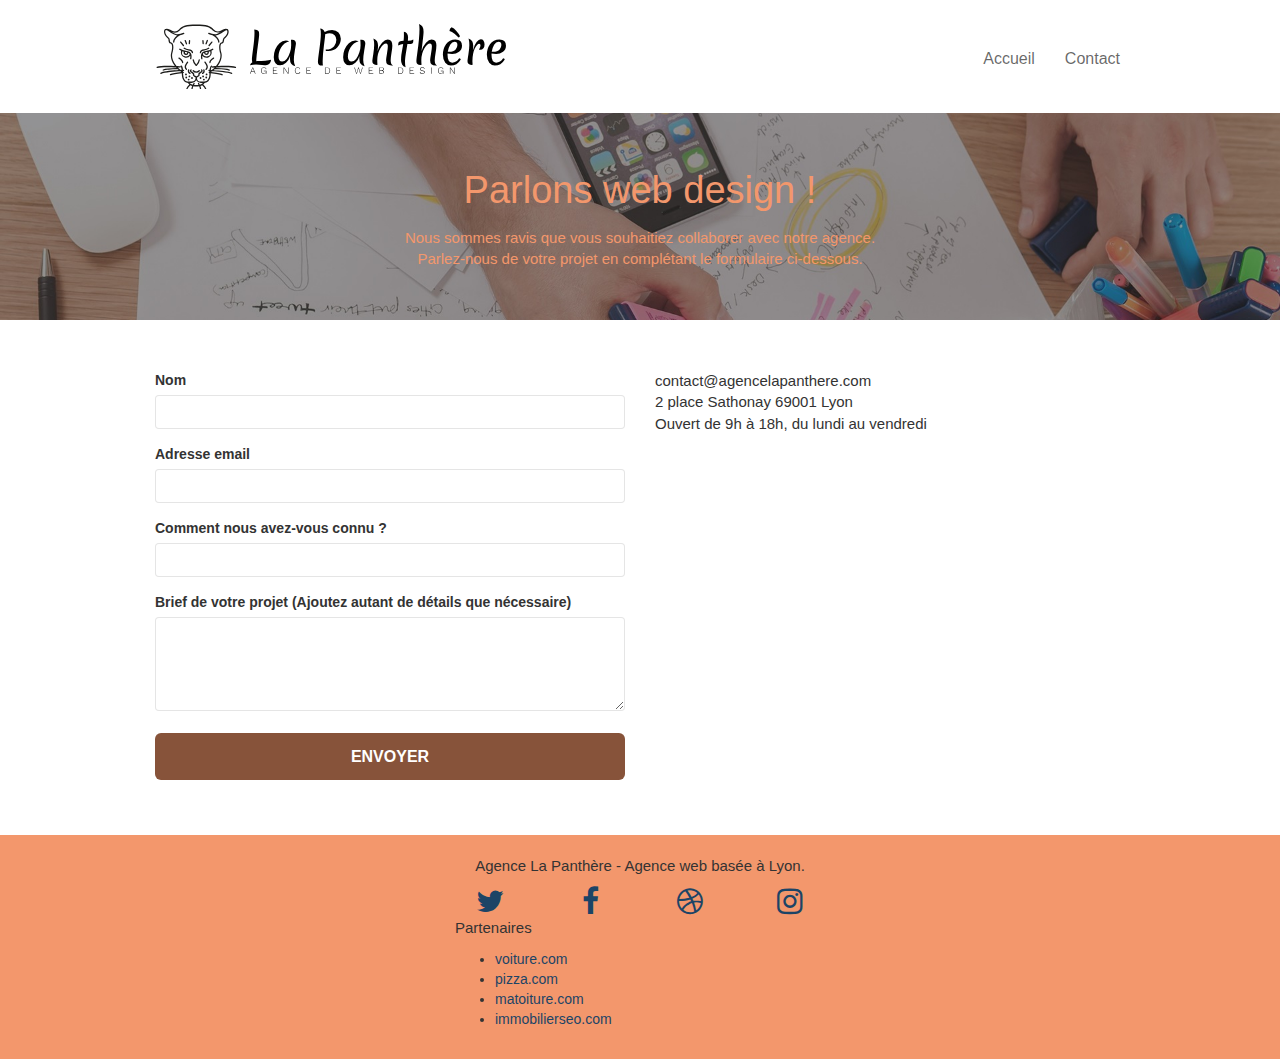
==== page2.html @ f49cc419 "suppression des liens inutiles footer pour tromper seo + gestion contraste" ====
<!doctype html>
<html lang="fr">

<head>
	<meta charset="utf-8">
	<meta name="keywords" content="agence design paris, agence La Panthère">
	<meta name="description"
		content="L'agence La Panthère est une agence de Web Design qui aide les entreprises à devenir attractives et visibles sur Internet">
	<meta name="viewport" content="width=device-width, initial-scale=1.0, viewport-fit=cover">
	<link rel="shortcut icon" type="image/png" href="img/favicon.jpg">

	<link rel="stylesheet" type="text/css" href="./css/bootstrap.css">
	<link rel="stylesheet" type="text/css" href="./css/style.css">
	<link rel="stylesheet" type="text/css" href="./css/font-awesome.css">
	<link rel="stylesheet" type="text/css" href="./css/et-line.css">


	<script src="./js/jquery-2.1.0.js"></script>
	<script src="./js/bootstrap.js"></script>
	<script src="./js/blocs.js"></script>
	<script src="./js/jquery.touchSwipe.js" defer></script>
	<script src="./js/gmaps.js"></script>

	<title>Agence La Panthère</title>


	<!-- Analytics -->

	<!-- Analytics END -->

</head>

<body class="page-container">

	<!-- (((( Header )))) -->

	<!-- bloc-0 -->

	<header class="bloc bgc-white l-bloc " id="bloc-0">

		<div class="container bloc-sm">

			<nav class="navbar row">

				<div class="navbar-header">

					<a class="navbar-brand" href="index.html"><img src="img/agence-la-panthere-monochrome.svg"
							alt="Logo de l'agence La Panthère" />
						</a>

					<button id="nav-toggler" type="button" class="ui-navbar-toggle navbar-toggle" data-toggle="collapse"
						data-target=".navbar-1">
						<span class="sr-only">Toggle navigation</span><span class="icon-bar"></span><span
							class="icon-bar"></span><span class="icon-bar"></span>
					</button>

				</div>

				<div class="collapse navbar-collapse navbar-1 special-dropdown-nav">

					<ul class="site-navigation nav navbar-nav">

						<li>
							<a href="index.html">Accueil</a>
						</li>
					
						<li>
							<a href="page2.html">Contact</a>
						</li>

					</ul>

				</div>

			</nav>

		</div>

	</header>

	<!-- bloc-0 END -->

	<!-- (((( Header END )))) -->

	<!-- (((( Main )))) -->

	<!-- bloc-6 -->

	<section class="bloc bg-dots-bg bg-repeat bgc-atomic-tangerine d-bloc1 bloc-bg-texture texture-paper" id="bloc-6">

		<img class="image-bannière1" src="./img/agence-la-panthere.jpg" alt="image de présentation de l'agence La Panthère qui développe un projet">
		<div class="container bloc-lg">

			<div class="row">

				<div class="col-sm-12">

					<p class="text-center hero-bloc-text tc-white">
						Parlons web design !
					</p>

					<p class="text-center mg-lg tc-white tight-width-whitespace">
						Nous sommes ravis que vous souhaitiez collaborer avec notre agence.<br>
						Parlez-nous de votre projet en complétant le formulaire ci-dessous.
					</p>

				</div>

			</div>

		</div>

	</section>

	<!-- bloc-6 END -->

	<!-- bloc-7 -->

	<section class="bloc bgc-white l-bloc" id="bloc-7">

		<div class="container bloc-lg">

			<div class="row">

				<div class="col-sm-6">

					<form id="form_1" novalidate success-msg="Your message has been sent."
						fail-msg="Sorry it seems that our mail server is not responding, Sorry for the inconvenience!">

						<div class="form-group">

							<label>
								Nom
							</label>

							<input id="name" class="form-control" required />

						</div>

						<div class="form-group">

							<label>
								Adresse email
							</label>

							<input id="email" class="form-control" type="email" required />

						</div>

						<div class="form-group">

							<label>
								Comment nous avez-vous connu ?
							</label>

							<input class="form-control" type="email" required id="input_504" />

						</div>

						<div class="form-group">
							
							<label>
								Brief de votre projet (Ajoutez autant de détails que nécessaire)<br>
							</label>

							<textarea id="message" class="form-control" rows="4" cols="50" required></textarea>

						</div>

						<button class="bloc-button btn btn-lg btn-block cta-hero btn-atomic-tangerine" type="submit">
							Envoyer
						</button>

					</form>

				</div>

				<div class="col-sm-6">

					<p>
						contact@agencelapanthere.com<br>2 place Sathonay 69001 Lyon<br>Ouvert de 9h à 18h, du lundi
						au vendredi<br>
					</p>

				</div>

			</div>

		</div>

	</section>

	<!-- bloc-7 END -->

	<!-- ScrollToTop Button -->

	<a class="bloc-button btn btn-d scrollToTop" onclick="scrollToTarget('1')"><span
			class="fa fa-chevron-up"></span></a>

	<!-- ScrollToTop Button END-->

	<!-- (((( Main END )))) -->

	<!-- (((( Footer )))) -->

	<!-- bloc-8 -->

	<footer class="bloc bgc-atomic-tangerine" id="bloc-8">

		<div class="container bloc-sm">

			<div class="row">

				<div class="col-sm-12">

					<p class="text-center white">
						Agence La Panthère - Agence web basée à Lyon.<br>
					</p>

					<div class="row row-no-gutters social">

						<div class="col-sm-3">

							<div class="text-center">
								<a class="social" href="index.html"><span class="fa fa-twitter icon-md"></span></a>
							</div>

						</div>

						<div class="col-sm-3">

							<div class="text-center">
								<a class="social" href="index.html"><span class="fa fa-facebook icon-md"></span></a>
							</div>

						</div>

						<div class="col-sm-3">

							<div class="text-center">
								<a class="social" href="index.html"><span class="fa fa-dribbble icon-md"></span></a>
							</div>

						</div>

						<div class="col-sm-3">

							<div class="text-center">
								<a class="social" href="index.html"><span class="fa fa-instagram icon-md"></span></a>
							</div>

						</div>

						<div class="row">

							<div class="col-sm-4">

								<p>Partenaires</p>

								<ul>
									<li><a href="voiture.com">voiture.com</a></li>
									<li><a href="pizza.com">pizza.com</a></li>
									<li><a href="matoiture.com">matoiture.com</a></li>
									<li><a href="immobilierseo.com">immobilierseo.com</a></li>
								</ul>

							</div>

						</div>

					</div>

				</div>

			</div>

	</footer>

	<!-- bloc-8 END -->

	<!-- (((( Footer END )))) -->

</body>

</html>
---- css/style.css ----
body {
    margin: 0;
    padding: 0;
    background: #FFF;
    overflow-x: hidden;
    -webkit-font-smoothing: antialiased;
    -moz-osx-font-smoothing: grayscale;
}

a,
button {
    transition: all .3s ease-in-out;
    outline: none !important;
}

a:hover {
    text-decoration: none;
    cursor: pointer;
}

.bloc {

    width: 100%;
    clear: both;
    background: 50% 50% no-repeat;
    -webkit-background-size: cover;
    -moz-background-size: cover;
    -o-background-size: cover;
    background-size: cover;
    position: relative;

}

.bloc .container {
    padding-left: 0;
    padding-right: 0;
}

.bloc-lg {
    padding: 50px 50px;
}

.bloc-lg1 {

    margin-bottom: 50px;
}

.bloc-md {
    padding: 50px;
}

.bloc-sm {
    padding: 20px 50px;
}

.bg-center,
.bg-l-edge,
.bg-r-edge,
.bg-t-edge,
.bg-b-edge,
.bg-tl-edge,
.bg-bl-edge,
.bg-tr-edge,
.bg-br-edge,
.bg-repeat {
    -webkit-background-size: auto !important;
    -moz-background-size: auto !important;
    -o-background-size: auto !important;
    background-size: auto !important;
}

.bg-repeat {
    background: repeat;
}

.bg-t-edge {
    background: top no-repeat;
}

.bloc-bg-texture::before {
    content: "";
    background-size: 2px 2px;
    position: absolute;
    top: 0;
    bottom: 0;
    left: 0;
    right: 0;
}

.b-parallax {
    background-attachment: fixed;
}

.d-bloc1 {
    
    color:#F3976C ;
}

.d-bloc2 {

    font-size: larger;
    color: #000000;
}

.d-bloc button:hover {
    color: rgba(255, 255, 255, .9);
}

.d-bloc .icon-round,
.d-bloc .icon-square,
.d-bloc .icon-rounded,
.d-bloc .icon-semi-rounded-a,
.d-bloc .icon-semi-rounded-b {
    border-color: rgba(255, 255, 255, .9);
}

.d-bloc .divider-h span {
    border-color: rgba(255, 255, 255, .2);
}

.d-bloc .a-btn,
.d-bloc .navbar a,
.d-bloc .navbar-brand,
.d-bloc a .icon-sm,
.d-bloc a .icon-md,
.d-bloc a .icon-lg,
.d-bloc a .icon-xl,
.d-bloc h1 a,
.d-bloc h2 a,
.d-bloc h3 a,
.d-bloc h4 a,
.d-bloc h5 a,
.d-bloc h6 a,
.d-bloc p a {
    color: rgba(255, 255, 255, .6);
}

.d-bloc .a-btn:hover,
.d-bloc .navbar a:hover,
.d-bloc .navbar-brand:hover,
.d-bloc a:hover .icon-sm,
.d-bloc a:hover .icon-md,
.d-bloc a:hover .icon-lg,
.d-bloc a:hover .icon-xl,
.d-bloc h1 a:hover,
.d-bloc h2 a:hover,
.d-bloc h3 a:hover,
.d-bloc h4 a:hover,
.d-bloc h5 a:hover,
.d-bloc h6 a:hover,
.d-bloc p a:hover {
    color: rgba(255, 255, 255, 1);
}

.d-bloc .navbar-toggle .icon-bar {
    background: rgba(255, 255, 255, 1);
}

.d-bloc .btn-wire,
.d-bloc .btn-wire:hover {
    color: rgba(255, 255, 255, 1);
    border-color: rgba(255, 255, 255, 1);
}

.d-bloc .panel {
    color: rgba(0, 0, 0, .5);
}

.d-bloc .panel button:hover {
    color: rgba(0, 0, 0, .7);
}


.d-bloc .panel .divider-h span {
    border-color: rgba(0, 0, 0, .1);
}

.d-bloc .panel .a-btn {
    color: rgba(0, 0, 0, .6);
}

.d-bloc .panel .a-btn:hover {
    color: rgba(0, 0, 0, 1);
}

.d-bloc .panel .btn-wire,
.d-bloc .panel .btn-wire:hover {
    color: rgba(0, 0, 0, .7);
    border-color: rgba(0, 0, 0, .3);
}


.d-bloc .panel button:hover,
.l-bloc button:hover {
    color: rgba(0, 0, 0, .7);
}

.l-bloc .icon-round,
.l-bloc .icon-square,
.l-bloc .icon-rounded,
.l-bloc .icon-semi-rounded-a,
.l-bloc .icon-semi-rounded-b {
    border-color: rgba(0, 0, 0, .7);
}

.d-bloc .panel .divider-h span,
.l-bloc .divider-h span {
    border-color: rgba(0, 0, 0, .1);
}

.d-bloc .panel .a-btn,
.l-bloc .a-btn,
.l-bloc .navbar a,
.l-bloc .navbar-brand,
.l-bloc a .icon-sm,
.l-bloc a .icon-md,
.l-bloc a .icon-lg,
.l-bloc a .icon-xl,
.l-bloc h1 a,
.l-bloc h2 a,
.l-bloc h3 a,
.l-bloc h4 a,
.l-bloc h5 a,
.l-bloc h6 a,
.l-bloc p a {
    color: rgba(0, 0, 0, .6);
}

.d-bloc .panel .a-btn:hover,
.l-bloc .a-btn:hover,
.l-bloc .navbar a:hover,
.l-bloc .navbar-brand:hover,
.l-bloc a:hover .icon-sm,
.l-bloc a:hover .icon-md,
.l-bloc a:hover .icon-lg,
.l-bloc a:hover .icon-xl,
.l-bloc h1 a:hover,
.l-bloc h2 a:hover,
.l-bloc h3 a:hover,
.l-bloc h4 a:hover,
.l-bloc h5 a:hover,
.l-bloc h6 a:hover,
.l-bloc p a:hover {
    color: rgba(0, 0, 0, 1);
}

.l-bloc .navbar-toggle .icon-bar {
    color: rgba(0, 0, 0, .6);
}

.d-bloc .panel .btn-wire,
.d-bloc .panel .btn-wire:hover,
.l-bloc .btn-wire,
.l-bloc .btn-wire:hover {
    color: rgba(0, 0, 0, .7);
    border-color: rgba(0, 0, 0, .3);
}

.voffset {
    margin-top: 30px;
}

.voffset-lg {
    margin-top: 80px;
}

.row-no-gutters {
    margin-right: 0;
    margin-left: 0;
}

.row.row-no-gutters>[class^="col-"],
.row.row-no-gutters>[class*=" col-"] {
    padding-right: 0;
    padding-left: 0;
}

#bloc-1-hero h1 {
    font-size: 32px;
}

.navbar {
    margin-bottom: 0;
    z-index: 1;
}

.navbar-brand {

    height: auto;
    padding: 3px 15px;
    font-size: 25px;
    font-weight: normal;
    font-weight: 600;
    line-height: 44px;
}

.navbar-brand img {

    width: 350px;
    margin: 0 5px 0 0;
    display: inline;
}

.navbar-brand img[src$=svg] {
    min-width: 100px;
}


.navbar .nav {
    padding-top: 2px;
    margin-right: -16px;
    float: right;
    z-index: 1;
}

.nav>li {
    float: left;
    margin-top: 4px;
    font-size: 16px;
}

.navbar-nav .open .dropdown-menu>li>a {
    text-align: inherit;
}

.nav>li a:hover,
.nav>li a:focus {
    background: transparent;
}

.navbar-toggle {
    margin: 10px 10px 0 0;
    border: 0px;
}

.navbar-toggle:hover {
    background: transparent !important;
}

.navbar-toggle .icon-bar {
    background-color: rgba(0, 0, 0, .5);
    width: 26px;
}

.nav-invert .navbar .nav {
    float: left;
}

.nav-invert .navbar-header,
.nav-invert .navbar-brand {
    float: right;
    position: relative;
    z-index: 2;
}

@media (min-width: 768px) {
    .site-navigation {
        position: absolute;
        top: 50%;
        right: 20px;
        transform: translate(0, -50%);
        -webkit-transform: translateY(-50%);
    }

    .nav>li .dropdown-menu a,
    .nav>li .dropdown-menu a:hover {
        color: #484848;
    }

    .nav-invert .site-navigation {
        left: 0;
        right: 0;
    }

    .nav-center {
        text-align: center;
    }

    .nav-center .navbar-header {
        width: 100%;
    }

    .nav-center .navbar-header,
    .nav-center .navbar-brand,
    .nav-center .nav>li {
        float: none;
        display: inline-block;
    }

    .nav-center .site-navigation {
        position: relative;
        width: 100%;
        right: 0;
        margin-right: 0px;
        margin-top: 20px;
    }

    .nav-center.mini-nav .navbar-toggle {
        float: none;
        margin: 10px auto 0;
    }
}

.nav>li>.dropdown a {
    background: none !important;
    display: block;
    padding: 14px 15px;
}

nav .caret {
    margin: 0 5px;
}

.dropdown-menu .dropdown-menu {
    top: -8px;
    left: 100%;
}

.dropdown-menu .dropmenu-flow-right {
    top: 100%;
    left: 0;
    margin-left: -1px;
    border-top-left-radius: 0;
    border-top-right-radius: 0;
}

.dropdown-menu .dropdown span {
    border: 4px solid black;
    border-top-color: transparent;
    border-right-color: transparent;
    border-bottom-color: transparent;
    margin: 6px -5px 0 0 !important;
    float: right;
}

.mg-md {
    margin-top: 10px;
    margin-bottom: 20px;
}

.mg-lg {
    margin-top: 10px;
    margin-bottom: 40px;
}

.btn {
    margin: 0 5px 5px 0;
}

.btn.pull-right {
    margin: 0 0 5px 5px;
}

.btn-d,
.btn-d:hover,
.btn-d:focus {
    color: #FFF;
    background: rgba(0, 0, 0, .3);
}

button {
    outline: none !important;
}

.btn-rd {
    border-radius: 40px;
}

.btn-clean {
    border: 1px solid rgba(0, 0, 0, .08);
    border-bottom-color: rgba(0, 0, 0, .1);
    text-shadow: 0 1px 0 rgba(0, 0, 1, .1);
    box-shadow: 0 1px 3px rgba(0, 0, 1, .25), inset 0 1px 0 0 rgba(255, 255, 255, .15);
}

.icon-md {
    font-size: 30px !important;
}

.icon-lg {
    font-size: 60px !important;
}

.sm-shadow {
    text-shadow: 0 1px 2px rgba(0, 0, 0, .3);
}

.panel-sq,
.panel-sq .panel-heading,
.panel-sq .panel-footer {
    border-radius: 0;
}

.panel-rd {
    border-radius: 30px;
}

.panel-rd .panel-heading {
    border-radius: 29px 29px 0 0;
}

.panel-rd .panel-footer {
    border-radius: 0 0 29px 29px;
}

.form-control {
    border-color: rgba(0, 0, 0, .1);
    box-shadow: none;
}

.scrollToTop {
    width: 40px;
    height: 40px;
    position: fixed;
    bottom: 20px;
    right: 20px;
    opacity: 0;
    z-index: 500;
    transition: all .3s ease-in-out;
}

.scrollToTop span {
    margin-top: 6px;
}

.showScrollTop {
    font-size: 14px;
    opacity: 1;
}

a[data-lightbox] {
    position: relative;
    display: block;
    text-align: center;
}

a[data-lightbox]:hover::before {
    content: "+";
    font-family: "HelveticaNeue-Light", "Helvetica Neue Light", "Helvetica Neue", Helvetica, Arial;
    font-size: 32px;
    width: 50px;
    height: 50px;
    margin-left: -25px;
    border-radius: 50%;
    background: rgba(0, 0, 0, .6);
    color: #FFF;
    font-weight: 100;
    z-index: 1;
    position: absolute;
    top: 50%;
    transform: translateY(-50%);
    -webkit-transform: translateY(-50%);
}

a[data-lightbox]:hover img {
    opacity: 0.6;
    -webkit-animation-fill-mode: none;
    animation-fill-mode: none;
}

#lightbox-modal {
    display: flex;
    align-items: center;
}

#lightbox-modal .modal-dialog {
    width: 90%;
    max-width: 900px;
    margin: 0 auto 0;
}

#lightbox-modal .modal-dialog img {
    max-height: 90vh;
    margin: 0 auto;
}

.lightbox-caption {
    padding: 20px;
    color: #FFF;
    background: rgba(0, 0, 0, .5);
    position: absolute;
    left: 15px;
    right: 15px;
    bottom: 5px;
}

.close-lightbox {
    color: #FFF;
    font-size: 30px;
    position: absolute;
    top: 20px;
    right: 20px;
    z-index: 20;
    background: rgba(0, 0, 0, .5);
    border: none;
    line-height: 30px;
    padding: 0 9px 5px;
    opacity: 0.3;
}

.close-lightbox:hover,
.next-lightbox:hover,
.prev-lightbox:hover {
    opacity: 1.0;
    color: #FFF;
}

.next-lightbox,
.prev-lightbox {
    font-size: 20px;
    color: rgba(255, 255, 255, .9);
    background: rgba(0, 0, 0, .5);
    transition: all .2s ease-in-out;
    position: absolute;
    top: 45%;
    z-index: 1;
    opacity: 0.4;
}

.next-lightbox {
    padding: 6px 8px 1px 13px;
    right: 25px;
}

.prev-lightbox {
    padding: 6px 13px 1px 10px;
    left: 25px;
}

.snapshot-lb .modal-body {
    padding-bottom: 45px;
}

.snapshot-lb .lightbox-caption {
    padding: 0;
    color: rgba(0, 0, 0, .5);
    background: none;
}

h1,
h2,
h3,
h4,
h5,
h6,
p,
label,
.btn,
a {

    font-family: "helvetica";

}

.container {
    max-width: 1000px;
}

.hero-bloc-text {
    font-size: 38px;
}

.hero-bloc-text-sub {
    font-size: 36px;
}

.statement-bloc-text {
    line-height: 26px;
    font-style: italic;
    font-size: 20px;
    text-align: center;
    font-weight: lighter;
    max-width: 520px;
    margin: auto auto auto auto;
}

p {
    font-size: 15px;
}

.presentation {

    font-size: 25px;
   
}

.citation-avis {

    font-style: italic;
    margin-top: 50px;
    font-size: 20px;
    font-weight: 600;

}

.nom-citation {

    font-size: 20px;

}

.tight-width-whitespace {
    max-width: 600px;
    margin: auto auto auto auto;
}

.tight-width-whitespace .col-sm-12 img {

    width: 100px;
}

.h1 {
    font-size: 20px;
    font-family: "Open Sans";
}

.cta-hero {
    margin-top: 22px;
    color: #FFFFFF !important;
    text-transform: uppercase;
    padding: 12px 28px 12px 28px;
    font-size: 16px;
    font-weight: 700;
}

.social {
    max-width: 400px;
    margin: auto auto auto auto;
}

h2 {
    font-size: 22px;
    line-height: 1.4em;
}

h3 {
    font-size: 15px;
    text-transform: uppercase;
    font-weight: 700;
    color: #333333 !important;
}

.med-width-whitespace {
    max-width: 800px;
    margin: auto auto auto auto;
    box-shadow: 0px 0px 0px #000000;
}

h1 {
    color: #333333 !important;
}

h4 {
    color: #333333 !important;
}

.icons {
    margin-bottom: 14px;
    margin-top: 24px;
}


.portfolio-thumb {
    margin-bottom: 24px;
}

.portfolio-row {
    margin-bottom: 44px;
    margin-top: 50px;
}

.avatar {
    box-shadow: 0px 4px 9px rgba(0, 0, 0, 0.3);
}

.black-background {
    background-color: rgba(165, 147, 99, 0.7);
    padding: 40px 40px 40px 40px;
}

.bold-link {
    font-weight: 900;
    text-decoration: underline !important;
}

.bgc-white {
    background-color: #FFFFFF;
}


.bgc-atomic-tangerine {
    background-color: #F3976C;
}


.btn-atomic-tangerine {
    background: #87533a;
    color: #FFFFFF !important;
}

.btn-atomic-tangerine:hover {
    background: #F3976C !important;
    color: #FFFFFF !important;
}

.ltc-white {
    color: #FFFFFF !important;
}

.ltc-white:hover {
    color: #cccccc !important;
}

.ltc-atomic-tangerine {
    color: #F3976C !important;
}

.ltc-atomic-tangerine:hover {
    color: #c27956 !important;
}

.icon-dark-slate-blue {
    color: #364577 !important;
    border-color: #364577;
}

.image-bannière1 {

    
    position: absolute;
    width: 100%;
    height: 100%;
    object-fit: cover;
   

}


@media (max-width: 1024px) {


    .bloc.full-width-bloc,
    .bloc-tile-2.full-width-bloc .container,
    .bloc-tile-3.full-width-bloc .container,
    .bloc-tile-4.full-width-bloc .container {
        padding-left: 0;
        padding-right: 0;
    }
}

@media (max-width: 992px) and (min-width: 768px) {
    .navbar .nav {
        max-width: 80%
    }

    .nav-center.navbar .nav {
        max-width: 100%
    }
}

@media only screen and (min-device-width: 768px) and (max-device-width: 1024px) and (orientation: landscape) {
    .b-parallax {
        background-attachment: scroll;
    }
}

@media only screen and (min-device-width: 1024px) and (max-device-width: 1366px) and (-webkit-min-device-pixel-ratio: 1.5) {
    .b-parallax {
        background-attachment: scroll;
    }
}

@media (max-width: 991px) {
    .container {
        width: 100%;
    }

    .b-parallax {
        background-attachment: scroll;
    }

    .page-container,
    #hero-bloc {
        overflow-x: hidden;
        position: relative;
    }

    .bloc {
        padding-left: constant(safe-area-inset-left);
        padding-right: constant(safe-area-inset-right);
    }

    .bloc-group,
    .bloc-group .bloc {
        display: block;
        width: 100%;
    }

    .bloc-fill-screen .fill-bloc-top-edge,
    .bloc-fill-screen .fill-bloc-bottom-edge {
        padding: 0 20px;
        padding-left: constant(safe-area-inset-left);
        padding-right: constant(safe-area-inset-right);
    }
}

@media (max-width: 767px) {
    .page-container {
        overflow-x: hidden;
        position: relative;
    }

    h1,
    h2,
    h3,
    h4,
    h5,
    h6,
    p,
    #disqus_thread {
        padding-left: 10px !important;
        padding-right: 10px !important;
    }

    .b-parallax {
        background-attachment: scroll;
    }

    .navbar .nav {
        padding-top: 0;
        border-top: 1px solid rgba(0, 0, 0, .2);
        float: none !important;
    }

    .navbar.row {
        margin-left: 0;
        margin-right: 0;
    }

    .site-navigation {
        position: inherit;
        transform: none;
        -webkit-transform: none;
        -ms-transform: none;
    }

    .nav>li {
        margin-top: 0;
        border-bottom: 1px solid rgba(0, 0, 0, .1);
        background: rgba(0, 0, 0, .05);
        text-align: left;
        padding-left: 15px;
        width: 100%;
    }

    .nav>li:hover {
        background: rgba(0, 0, 0, .08);
    }

    .dropdown .dropdown a .caret {
        float: none;
        margin: 5px 0 0 10px !important;
        border: 4px solid black;
        border-bottom-color: transparent;
        border-right-color: transparent;
        border-left-color: transparent;
    }

    #hero-bloc .navbar .nav {
        background: rgba(0, 0, 0, .8);
    }

    #hero-bloc .navbar .nav a {
        color: rgba(255, 255, 255, .6);
    }

    .hero {
        padding: 50px 0;
    }

    .hero-nav {
        left: -1px;
        right: -1px;
    }

    .navbar-collapse {
        padding: 0;
        overflow-x: hidden;
        -webkit-box-shadow: none;
        box-shadow: none;
    }

    .navbar-brand img {

        width: 200px;

    }

    .nav-invert .navbar-header {
        float: none;
        width: 100%;
    }

    .nav-invert .navbar-toggle {
        float: left;
        margin-left: 10px;
    }

    .bloc {
        padding-left: 0;
        padding-right: 0;
    }

    .bloc-xxl,
    .bloc-xl,
    .bloc-lg {
        padding: 40px 0;
    }

    .bloc-sm,
    .bloc-md {
        padding-left: 0;
        padding-right: 0;
    }

    .bloc-tile-2 .container,
    .bloc-tile-3 .container,
    .bloc-tile-4 .container,
    .bloc-fill-screen .fill-bloc-top-edge,
    .bloc-fill-screen .fill-bloc-bottom-edge {
        padding-left: 0;
        padding-right: 0;
    }

    .a-block {
        padding: 0 10px;
    }

    .btn-dwn {
        display: none;
    }

    .voffset {
        margin-top: 5px;
    }

    .voffset-md {
        margin-top: 20px;
    }

    .voffset-lg {
        margin-top: 30px;
    }

    form {
        padding: 5px;
    }

    .close-lightbox {
        display: inline-block;
    }

    .blocsapp-device-iphone5 {
        background-size: 216px 425px;
        padding-top: 60px;
        width: 216px;
        height: 425px;
    }

    .blocsapp-device-iphone5 img {
        width: 180px;
        height: 320px;
    }
}

@media (max-width: 400px) {
    .bloc {
        padding-left: 0;
        padding-right: 0;
    }
}

@media (max-width: 767px) {
    .bloc-mob-center-text {
        text-align: center;
    }
}
---- css/et-line.css ----
@font-face {
    font-family: et-line;
    src: url(../fonts/et-line.eot);
    src: url(../fonts/et-line.eot?#iefix) format('embedded-opentype'), url(../fonts/et-line.woff) format('woff'), url(../fonts/et-line.ttf) format('truetype'), url(../fonts/et-line.svg#et-line) format('svg');
    font-weight: 400;
    font-style: normal
}

.et-icon-adjustments,
.et-icon-alarmclock,
.et-icon-anchor,
.et-icon-aperture,
.et-icon-attachment,
.et-icon-bargraph,
.et-icon-basket,
.et-icon-beaker,
.et-icon-bike,
.et-icon-book-open,
.et-icon-briefcase,
.et-icon-browser,
.et-icon-calendar,
.et-icon-camera,
.et-icon-caution,
.et-icon-chat,
.et-icon-circle-compass,
.et-icon-clipboard,
.et-icon-clock,
.et-icon-cloud,
.et-icon-compass,
.et-icon-desktop,
.et-icon-dial,
.et-icon-document,
.et-icon-documents,
.et-icon-download,
.et-icon-dribbble,
.et-icon-edit,
.et-icon-envelope,
.et-icon-expand,
.et-icon-facebook,
.et-icon-flag,
.et-icon-focus,
.et-icon-gears,
.et-icon-genius,
.et-icon-gift,
.et-icon-global,
.et-icon-globe,
.et-icon-googleplus,
.et-icon-grid,
.et-icon-happy,
.et-icon-hazardous,
.et-icon-heart,
.et-icon-hotairballoon,
.et-icon-hourglass,
.et-icon-key,
.et-icon-laptop,
.et-icon-layers,
.et-icon-lifesaver,
.et-icon-lightbulb,
.et-icon-linegraph,
.et-icon-linkedin,
.et-icon-lock,
.et-icon-magnifying-glass,
.et-icon-map,
.et-icon-map-pin,
.et-icon-megaphone,
.et-icon-mic,
.et-icon-mobile,
.et-icon-newspaper,
.et-icon-notebook,
.et-icon-paintbrush,
.et-icon-paperclip,
.et-icon-pencil,
.et-icon-phone,
.et-icon-picture,
.et-icon-pictures,
.et-icon-piechart,
.et-icon-presentation,
.et-icon-pricetags,
.et-icon-printer,
.et-icon-profile-female,
.et-icon-profile-male,
.et-icon-puzzle,
.et-icon-quote,
.et-icon-recycle,
.et-icon-refresh,
.et-icon-ribbon,
.et-icon-rss,
.et-icon-sad,
.et-icon-scissors,
.et-icon-scope,
.et-icon-search,
.et-icon-shield,
.et-icon-speedometer,
.et-icon-strategy,
.et-icon-streetsign,
.et-icon-tablet,
.et-icon-target,
.et-icon-telescope,
.et-icon-toolbox,
.et-icon-tools,
.et-icon-tools-2,
.et-icon-trophy,
.et-icon-tumblr,
.et-icon-twitter,
.et-icon-upload,
.et-icon-video,
.et-icon-wallet,
.et-icon-wine {
    font-family: et-line;
    speak: none;
    font-style: normal;
    font-weight: 400;
    font-variant: normal;
    text-transform: none;
    line-height: 1;
    -webkit-font-smoothing: antialiased;
    -moz-osx-font-smoothing: grayscale;
    display: inline-block
}

.et-icon-mobile:before {
    content: "\e000"
}

.et-icon-laptop:before {
    content: "\e001"
}

.et-icon-desktop:before {
    content: "\e002"
}

.et-icon-tablet:before {
    content: "\e003"
}

.et-icon-phone:before {
    content: "\e004"
}

.et-icon-document:before {
    content: "\e005"
}

.et-icon-documents:before {
    content: "\e006"
}

.et-icon-search:before {
    content: "\e007"
}

.et-icon-clipboard:before {
    content: "\e008"
}

.et-icon-newspaper:before {
    content: "\e009"
}

.et-icon-notebook:before {
    content: "\e00a"
}

.et-icon-book-open:before {
    content: "\e00b"
}

.et-icon-browser:before {
    content: "\e00c"
}

.et-icon-calendar:before {
    content: "\e00d"
}

.et-icon-presentation:before {
    content: "\e00e"
}

.et-icon-picture:before {
    content: "\e00f"
}

.et-icon-pictures:before {
    content: "\e010"
}

.et-icon-video:before {
    content: "\e011"
}

.et-icon-camera:before {
    content: "\e012"
}

.et-icon-printer:before {
    content: "\e013"
}

.et-icon-toolbox:before {
    content: "\e014"
}

.et-icon-briefcase:before {
    content: "\e015"
}

.et-icon-wallet:before {
    content: "\e016"
}

.et-icon-gift:before {
    content: "\e017"
}

.et-icon-bargraph:before {
    content: "\e018"
}

.et-icon-grid:before {
    content: "\e019"
}

.et-icon-expand:before {
    content: "\e01a"
}

.et-icon-focus:before {
    content: "\e01b"
}

.et-icon-edit:before {
    content: "\e01c"
}

.et-icon-adjustments:before {
    content: "\e01d"
}

.et-icon-ribbon:before {
    content: "\e01e"
}

.et-icon-hourglass:before {
    content: "\e01f"
}

.et-icon-lock:before {
    content: "\e020"
}

.et-icon-megaphone:before {
    content: "\e021"
}

.et-icon-shield:before {
    content: "\e022"
}

.et-icon-trophy:before {
    content: "\e023"
}

.et-icon-flag:before {
    content: "\e024"
}

.et-icon-map:before {
    content: "\e025"
}

.et-icon-puzzle:before {
    content: "\e026"
}

.et-icon-basket:before {
    content: "\e027"
}

.et-icon-envelope:before {
    content: "\e028"
}

.et-icon-streetsign:before {
    content: "\e029"
}

.et-icon-telescope:before {
    content: "\e02a"
}

.et-icon-gears:before {
    content: "\e02b"
}

.et-icon-key:before {
    content: "\e02c"
}

.et-icon-paperclip:before {
    content: "\e02d"
}

.et-icon-attachment:before {
    content: "\e02e"
}

.et-icon-pricetags:before {
    content: "\e02f"
}

.et-icon-lightbulb:before {
    content: "\e030"
}

.et-icon-layers:before {
    content: "\e031"
}

.et-icon-pencil:before {
    content: "\e032"
}

.et-icon-tools:before {
    content: "\e033"
}

.et-icon-tools-2:before {
    content: "\e034"
}

.et-icon-scissors:before {
    content: "\e035"
}

.et-icon-paintbrush:before {
    content: "\e036"
}

.et-icon-magnifying-glass:before {
    content: "\e037"
}

.et-icon-circle-compass:before {
    content: "\e038"
}

.et-icon-linegraph:before {
    content: "\e039"
}

.et-icon-mic:before {
    content: "\e03a"
}

.et-icon-strategy:before {
    content: "\e03b"
}

.et-icon-beaker:before {
    content: "\e03c"
}

.et-icon-caution:before {
    content: "\e03d"
}

.et-icon-recycle:before {
    content: "\e03e"
}

.et-icon-anchor:before {
    content: "\e03f"
}

.et-icon-profile-male:before {
    content: "\e040"
}

.et-icon-profile-female:before {
    content: "\e041"
}

.et-icon-bike:before {
    content: "\e042"
}

.et-icon-wine:before {
    content: "\e043"
}

.et-icon-hotairballoon:before {
    content: "\e044"
}

.et-icon-globe:before {
    content: "\e045"
}

.et-icon-genius:before {
    content: "\e046"
}

.et-icon-map-pin:before {
    content: "\e047"
}

.et-icon-dial:before {
    content: "\e048"
}

.et-icon-chat:before {
    content: "\e049"
}

.et-icon-heart:before {
    content: "\e04a"
}

.et-icon-cloud:before {
    content: "\e04b"
}

.et-icon-upload:before {
    content: "\e04c"
}

.et-icon-download:before {
    content: "\e04d"
}

.et-icon-target:before {
    content: "\e04e"
}

.et-icon-hazardous:before {
    content: "\e04f"
}

.et-icon-piechart:before {
    content: "\e050"
}

.et-icon-speedometer:before {
    content: "\e051"
}

.et-icon-global:before {
    content: "\e052"
}

.et-icon-compass:before {
    content: "\e053"
}

.et-icon-lifesaver:before {
    content: "\e054"
}

.et-icon-clock:before {
    content: "\e055"
}

.et-icon-aperture:before {
    content: "\e056"
}

.et-icon-quote:before {
    content: "\e057"
}

.et-icon-scope:before {
    content: "\e058"
}

.et-icon-alarmclock:before {
    content: "\e059"
}

.et-icon-refresh:before {
    content: "\e05a"
}

.et-icon-happy:before {
    content: "\e05b"
}

.et-icon-sad:before {
    content: "\e05c"
}

.et-icon-facebook:before {
    content: "\e05d"
}

.et-icon-twitter:before {
    content: "\e05e"
}

.et-icon-googleplus:before {
    content: "\e05f"
}

.et-icon-rss:before {
    content: "\e060"
}

.et-icon-tumblr:before {
    content: "\e061"
}

.et-icon-linkedin:before {
    content: "\e062"
}

.et-icon-dribbble:before {
    content: "\e063"
}
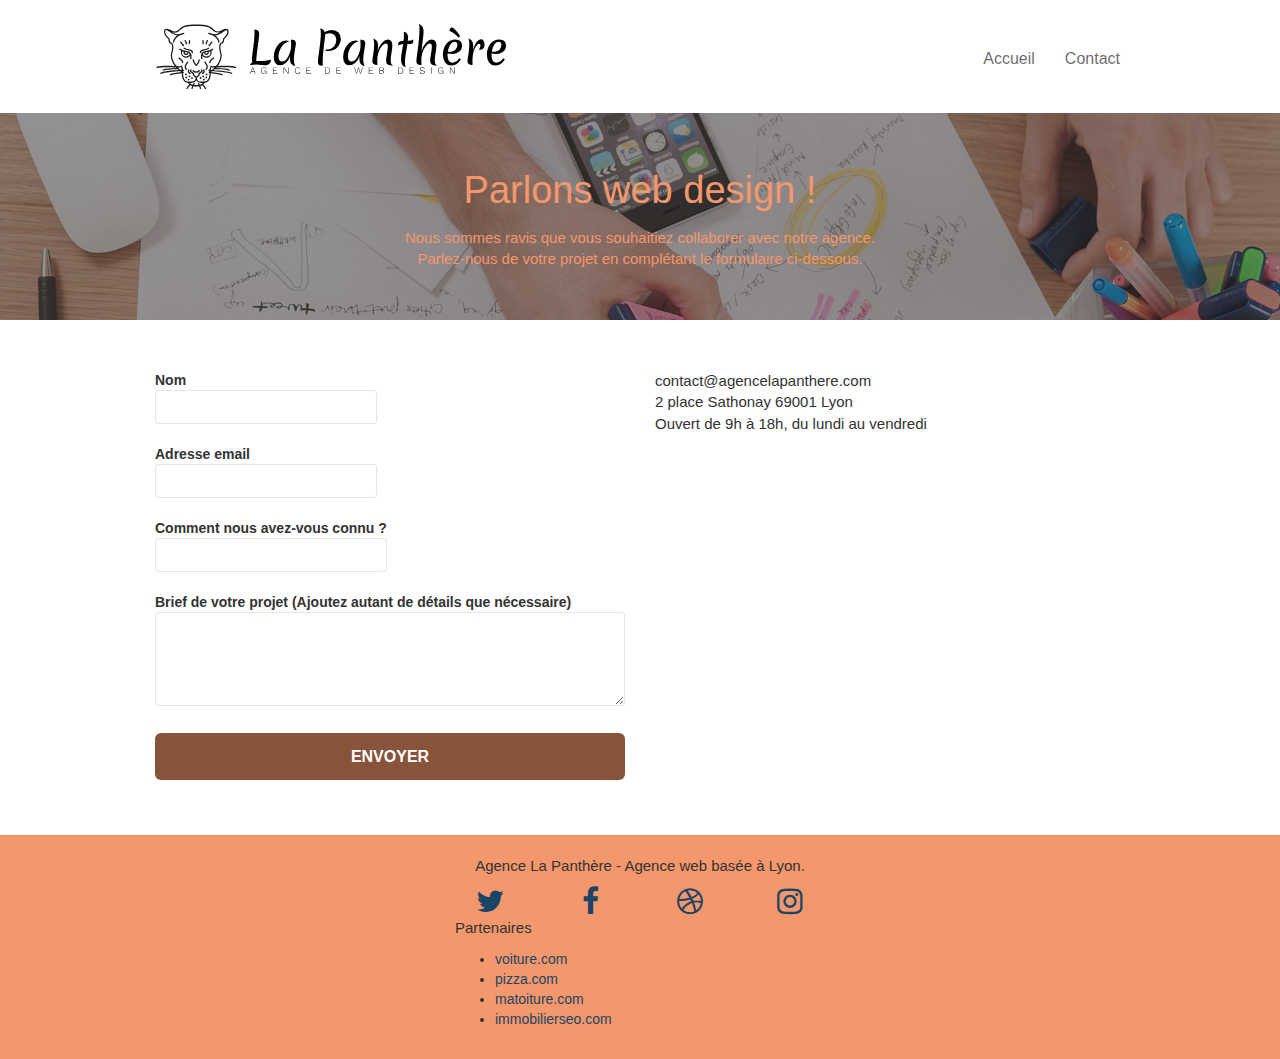
==== commit c1695cf4: "Ajout Aria-label pour lien réseaux sociaux + placement input dans label questionaire contact" ====
--- a/page2.html
+++ b/page2.html
@@ -129,42 +129,53 @@
 
 						<div class="form-group">
 
-							<label>
+							<label for="Nom">
+
 								Nom
-							</label>
-
-							<input id="name" class="form-control" required />
-
-						</div>
-
-						<div class="form-group">
-
-							<label>
+								<input id="name" class="form-control" name="Nom" required />
+
+							</label>
+
+							
+
+						</div>
+
+						<div class="form-group">
+
+							<label for="adresse email">
+
 								Adresse email
-							</label>
-
-							<input id="email" class="form-control" type="email" required />
-
-						</div>
-
-						<div class="form-group">
-
-							<label>
+								<input id="email" class="form-control" type="email" name="adresse email" required />
+
+							</label>
+
+							
+
+						</div>
+
+						<div class="form-group">
+
+							<label for="Comment nous avez-vous connu ?">
+
 								Comment nous avez-vous connu ?
-							</label>
-
-							<input class="form-control" type="email" required id="input_504" />
-
-						</div>
-
-						<div class="form-group">
-							
-							<label>
+								<input class="form-control" type="email" name="Comment nous avez-vous connu ?" required id="input_504" />
+
+
+							</label>
+
+							
+						</div>
+
+						<div class="form-group">
+							
+							<label for="Brief de votre projet">
+
 								Brief de votre projet (Ajoutez autant de détails que nécessaire)<br>
-							</label>
-
-							<textarea id="message" class="form-control" rows="4" cols="50" required></textarea>
-
+								<textarea id="message" name="Brief de votre projet" class="form-control" rows="4" cols="50" required></textarea>
+								
+							</label>
+
+							
 						</div>
 
 						<button class="bloc-button btn btn-lg btn-block cta-hero btn-atomic-tangerine" type="submit">
@@ -222,31 +233,31 @@
 						<div class="col-sm-3">
 
 							<div class="text-center">
-								<a class="social" href="index.html"><span class="fa fa-twitter icon-md"></span></a>
-							</div>
-
-						</div>
-
-						<div class="col-sm-3">
-
-							<div class="text-center">
-								<a class="social" href="index.html"><span class="fa fa-facebook icon-md"></span></a>
-							</div>
-
-						</div>
-
-						<div class="col-sm-3">
-
-							<div class="text-center">
-								<a class="social" href="index.html"><span class="fa fa-dribbble icon-md"></span></a>
-							</div>
-
-						</div>
-
-						<div class="col-sm-3">
-
-							<div class="text-center">
-								<a class="social" href="index.html"><span class="fa fa-instagram icon-md"></span></a>
+								<a class="social" href="index.html" aria-label="lien twitter"><span class="fa fa-twitter icon-md"></span></a>
+							</div>
+
+						</div>
+
+						<div class="col-sm-3">
+
+							<div class="text-center">
+								<a class="social" href="index.html" aria-label="lien facebook"><span class="fa fa-facebook icon-md"></span></a>
+							</div>
+
+						</div>
+
+						<div class="col-sm-3">
+
+							<div class="text-center">
+								<a class="social" href="index.html" aria-label="lien dribbble"><span class="fa fa-dribbble icon-md"></span></a>
+							</div>
+
+						</div>
+
+						<div class="col-sm-3">
+
+							<div class="text-center">
+								<a class="social" href="index.html" aria-label="lien instagram"><span class="fa fa-instagram icon-md"></span></a>
 							</div>
 
 						</div>
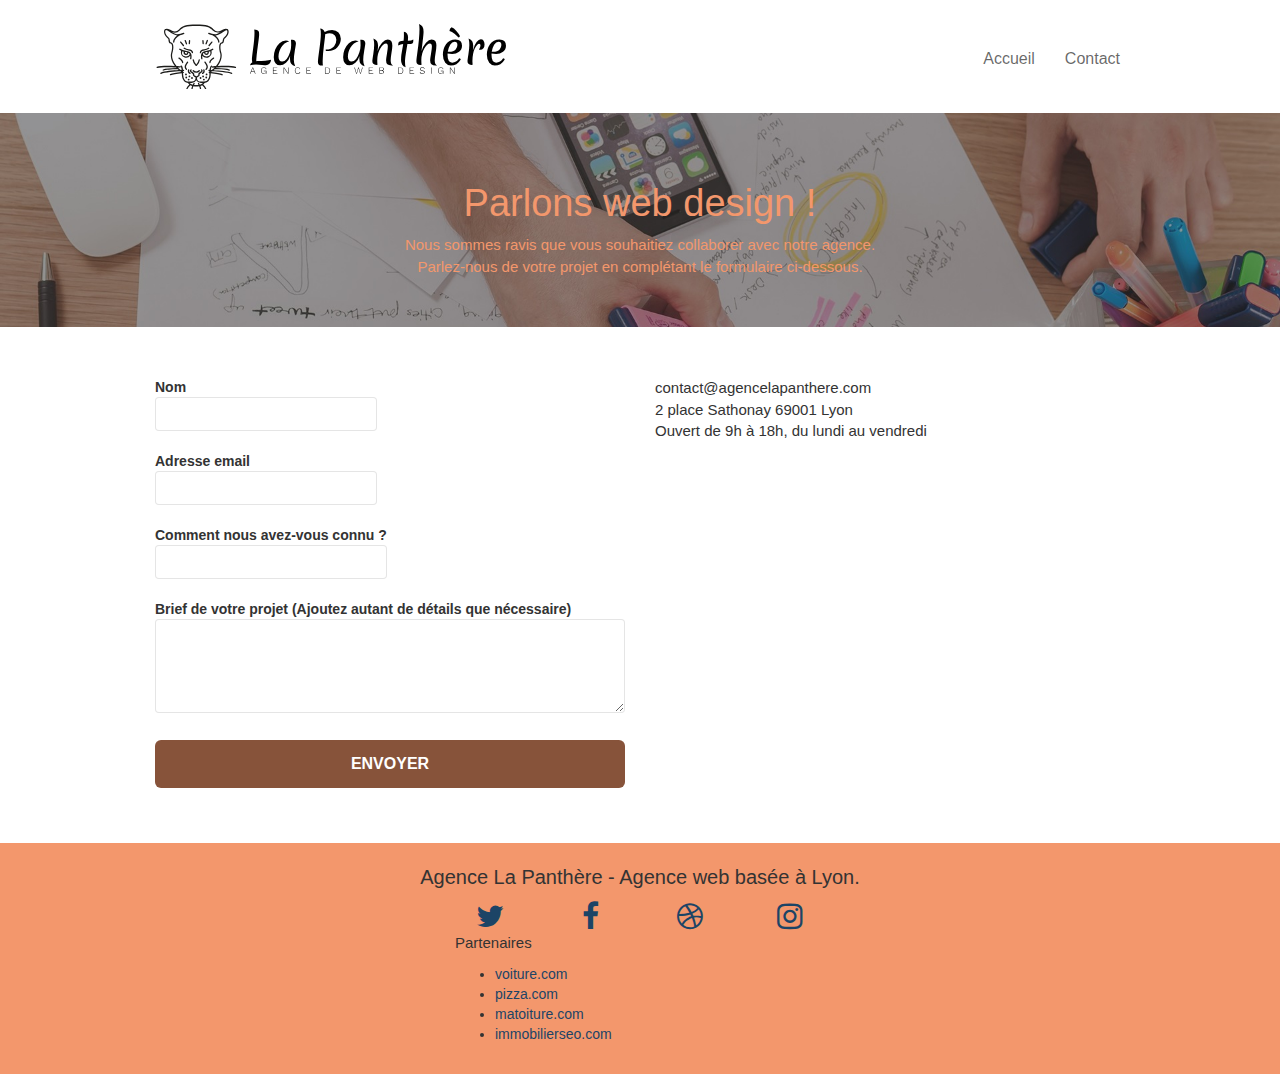
==== commit c55fa6bb: "modification sémantique h1 h2 h3" ====
--- a/page2.html
+++ b/page2.html
@@ -95,9 +95,9 @@
 
 				<div class="col-sm-12">
 
-					<p class="text-center hero-bloc-text tc-white">
+					<h1 class="text-center hero-bloc-text tc-white">
 						Parlons web design !
-					</p>
+					</h1>
 
 					<p class="text-center mg-lg tc-white tight-width-whitespace">
 						Nous sommes ravis que vous souhaitiez collaborer avec notre agence.<br>
@@ -172,7 +172,7 @@
 
 								Brief de votre projet (Ajoutez autant de détails que nécessaire)<br>
 								<textarea id="message" name="Brief de votre projet" class="form-control" rows="4" cols="50" required></textarea>
-								
+
 							</label>
 
 							
--- a/css/style.css
+++ b/css/style.css
@@ -96,6 +96,7 @@
     color:#F3976C ;
 }
 
+
 .d-bloc2 {
 
     font-size: larger;
@@ -125,12 +126,6 @@
 .d-bloc a .icon-md,
 .d-bloc a .icon-lg,
 .d-bloc a .icon-xl,
-.d-bloc h1 a,
-.d-bloc h2 a,
-.d-bloc h3 a,
-.d-bloc h4 a,
-.d-bloc h5 a,
-.d-bloc h6 a,
 .d-bloc p a {
     color: rgba(255, 255, 255, .6);
 }
@@ -145,9 +140,6 @@
 .d-bloc h1 a:hover,
 .d-bloc h2 a:hover,
 .d-bloc h3 a:hover,
-.d-bloc h4 a:hover,
-.d-bloc h5 a:hover,
-.d-bloc h6 a:hover,
 .d-bloc p a:hover {
     color: rgba(255, 255, 255, 1);
 }
@@ -219,9 +211,6 @@
 .l-bloc h1 a,
 .l-bloc h2 a,
 .l-bloc h3 a,
-.l-bloc h4 a,
-.l-bloc h5 a,
-.l-bloc h6 a,
 .l-bloc p a {
     color: rgba(0, 0, 0, .6);
 }
@@ -237,9 +226,6 @@
 .l-bloc h1 a:hover,
 .l-bloc h2 a:hover,
 .l-bloc h3 a:hover,
-.l-bloc h4 a:hover,
-.l-bloc h5 a:hover,
-.l-bloc h6 a:hover,
 .l-bloc p a:hover {
     color: rgba(0, 0, 0, 1);
 }
@@ -275,9 +261,7 @@
     padding-left: 0;
 }
 
-#bloc-1-hero h1 {
-    font-size: 32px;
-}
+
 
 .navbar {
     margin-bottom: 0;
@@ -640,9 +624,6 @@
 h1,
 h2,
 h3,
-h4,
-h5,
-h6,
 p,
 label,
 .btn,
@@ -688,6 +669,8 @@
 
     font-style: italic;
     margin-top: 50px;
+    margin-left: 20px;
+    margin-right: 20PX;
     font-size: 20px;
     font-weight: 600;
 
@@ -712,6 +695,14 @@
 .h1 {
     font-size: 20px;
     font-family: "Open Sans";
+    color:#F3976C ;
+}
+
+.white {
+
+    font-size: 20px;
+    font-weight: 500;
+    color: #333;
 }
 
 .cta-hero {
@@ -729,15 +720,9 @@
 }
 
 h2 {
-    font-size: 22px;
-    line-height: 1.4em;
-}
-
-h3 {
-    font-size: 15px;
-    text-transform: uppercase;
-    font-weight: 700;
-    color: #333333 !important;
+
+    font-size: 25px;
+    font-weight: 500;
 }
 
 .med-width-whitespace {
@@ -746,13 +731,6 @@
     box-shadow: 0px 0px 0px #000000;
 }
 
-h1 {
-    color: #333333 !important;
-}
-
-h4 {
-    color: #333333 !important;
-}
 
 .icons {
     margin-bottom: 14px;
@@ -910,12 +888,6 @@
         position: relative;
     }
 
-    h1,
-    h2,
-    h3,
-    h4,
-    h5,
-    h6,
     p,
     #disqus_thread {
         padding-left: 10px !important;
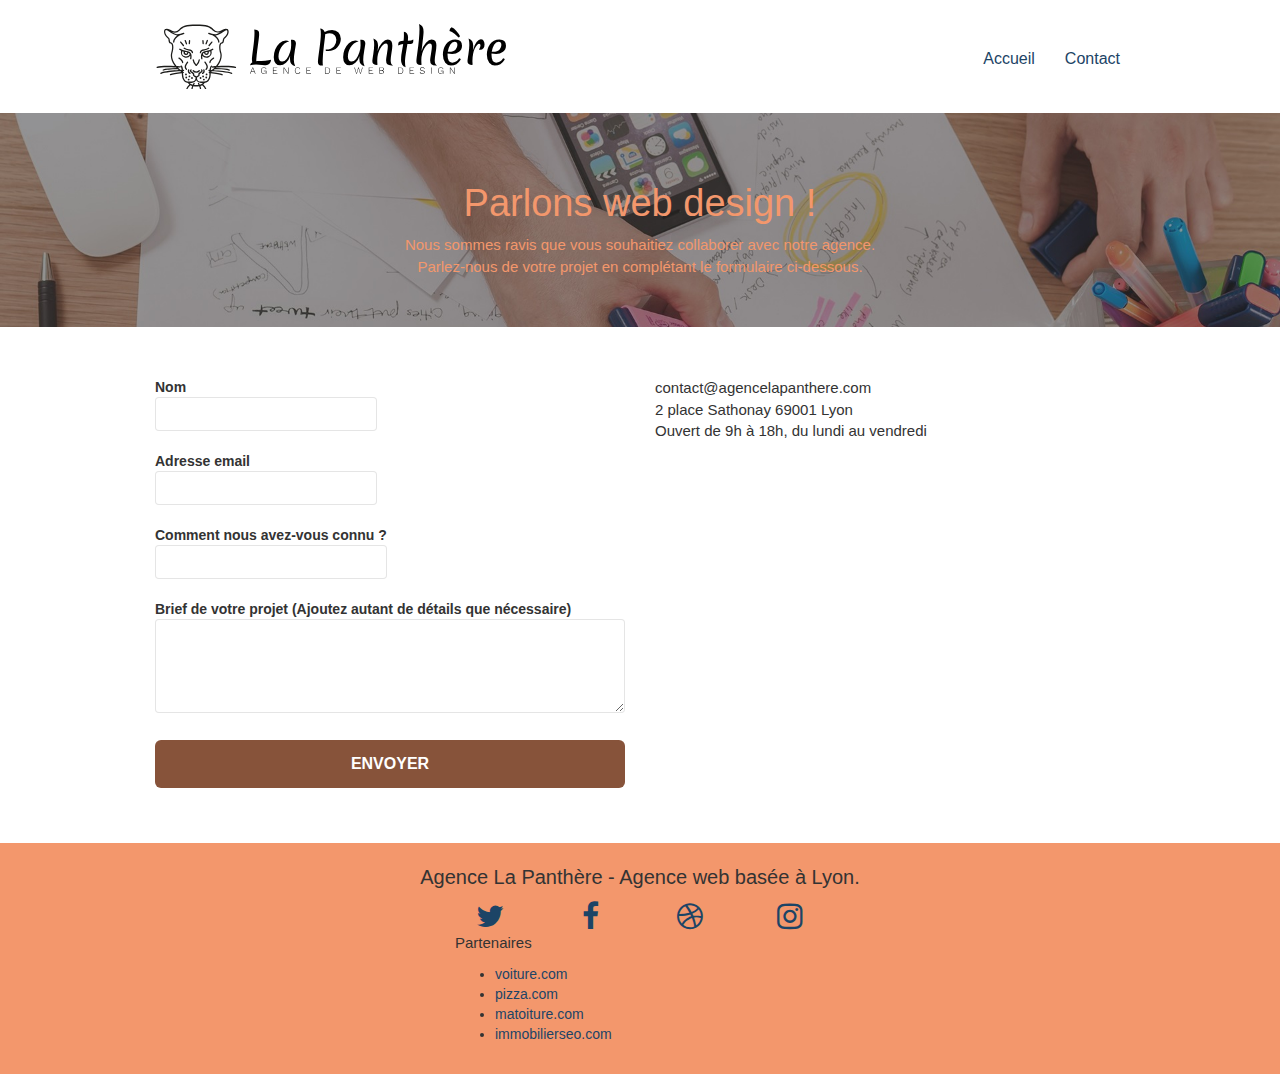
==== commit 01213b1e: "nettoyage du css pour accelérer le traitement" ====
--- a/page2.html
+++ b/page2.html
@@ -205,9 +205,6 @@
 
 	<!-- ScrollToTop Button -->
 
-	<a class="bloc-button btn btn-d scrollToTop" onclick="scrollToTarget('1')"><span
-			class="fa fa-chevron-up"></span></a>
-
 	<!-- ScrollToTop Button END-->
 
 	<!-- (((( Main END )))) -->
--- a/css/style.css
+++ b/css/style.css
@@ -21,12 +21,6 @@
 .bloc {
 
     width: 100%;
-    clear: both;
-    background: 50% 50% no-repeat;
-    -webkit-background-size: cover;
-    -moz-background-size: cover;
-    -o-background-size: cover;
-    background-size: cover;
     position: relative;
 
 }
@@ -53,193 +47,15 @@
     padding: 20px 50px;
 }
 
-.bg-center,
-.bg-l-edge,
-.bg-r-edge,
-.bg-t-edge,
-.bg-b-edge,
-.bg-tl-edge,
-.bg-bl-edge,
-.bg-tr-edge,
-.bg-br-edge,
-.bg-repeat {
-    -webkit-background-size: auto !important;
-    -moz-background-size: auto !important;
-    -o-background-size: auto !important;
-    background-size: auto !important;
-}
-
-.bg-repeat {
-    background: repeat;
-}
-
-.bg-t-edge {
-    background: top no-repeat;
-}
-
-.bloc-bg-texture::before {
-    content: "";
-    background-size: 2px 2px;
-    position: absolute;
-    top: 0;
-    bottom: 0;
-    left: 0;
-    right: 0;
-}
-
-.b-parallax {
-    background-attachment: fixed;
-}
-
 .d-bloc1 {
     
     color:#F3976C ;
 }
 
-
 .d-bloc2 {
 
-    font-size: larger;
+    font-size: 20px;
     color: #000000;
-}
-
-.d-bloc button:hover {
-    color: rgba(255, 255, 255, .9);
-}
-
-.d-bloc .icon-round,
-.d-bloc .icon-square,
-.d-bloc .icon-rounded,
-.d-bloc .icon-semi-rounded-a,
-.d-bloc .icon-semi-rounded-b {
-    border-color: rgba(255, 255, 255, .9);
-}
-
-.d-bloc .divider-h span {
-    border-color: rgba(255, 255, 255, .2);
-}
-
-.d-bloc .a-btn,
-.d-bloc .navbar a,
-.d-bloc .navbar-brand,
-.d-bloc a .icon-sm,
-.d-bloc a .icon-md,
-.d-bloc a .icon-lg,
-.d-bloc a .icon-xl,
-.d-bloc p a {
-    color: rgba(255, 255, 255, .6);
-}
-
-.d-bloc .a-btn:hover,
-.d-bloc .navbar a:hover,
-.d-bloc .navbar-brand:hover,
-.d-bloc a:hover .icon-sm,
-.d-bloc a:hover .icon-md,
-.d-bloc a:hover .icon-lg,
-.d-bloc a:hover .icon-xl,
-.d-bloc h1 a:hover,
-.d-bloc h2 a:hover,
-.d-bloc h3 a:hover,
-.d-bloc p a:hover {
-    color: rgba(255, 255, 255, 1);
-}
-
-.d-bloc .navbar-toggle .icon-bar {
-    background: rgba(255, 255, 255, 1);
-}
-
-.d-bloc .btn-wire,
-.d-bloc .btn-wire:hover {
-    color: rgba(255, 255, 255, 1);
-    border-color: rgba(255, 255, 255, 1);
-}
-
-.d-bloc .panel {
-    color: rgba(0, 0, 0, .5);
-}
-
-.d-bloc .panel button:hover {
-    color: rgba(0, 0, 0, .7);
-}
-
-
-.d-bloc .panel .divider-h span {
-    border-color: rgba(0, 0, 0, .1);
-}
-
-.d-bloc .panel .a-btn {
-    color: rgba(0, 0, 0, .6);
-}
-
-.d-bloc .panel .a-btn:hover {
-    color: rgba(0, 0, 0, 1);
-}
-
-.d-bloc .panel .btn-wire,
-.d-bloc .panel .btn-wire:hover {
-    color: rgba(0, 0, 0, .7);
-    border-color: rgba(0, 0, 0, .3);
-}
-
-
-.d-bloc .panel button:hover,
-.l-bloc button:hover {
-    color: rgba(0, 0, 0, .7);
-}
-
-.l-bloc .icon-round,
-.l-bloc .icon-square,
-.l-bloc .icon-rounded,
-.l-bloc .icon-semi-rounded-a,
-.l-bloc .icon-semi-rounded-b {
-    border-color: rgba(0, 0, 0, .7);
-}
-
-.d-bloc .panel .divider-h span,
-.l-bloc .divider-h span {
-    border-color: rgba(0, 0, 0, .1);
-}
-
-.d-bloc .panel .a-btn,
-.l-bloc .a-btn,
-.l-bloc .navbar a,
-.l-bloc .navbar-brand,
-.l-bloc a .icon-sm,
-.l-bloc a .icon-md,
-.l-bloc a .icon-lg,
-.l-bloc a .icon-xl,
-.l-bloc h1 a,
-.l-bloc h2 a,
-.l-bloc h3 a,
-.l-bloc p a {
-    color: rgba(0, 0, 0, .6);
-}
-
-.d-bloc .panel .a-btn:hover,
-.l-bloc .a-btn:hover,
-.l-bloc .navbar a:hover,
-.l-bloc .navbar-brand:hover,
-.l-bloc a:hover .icon-sm,
-.l-bloc a:hover .icon-md,
-.l-bloc a:hover .icon-lg,
-.l-bloc a:hover .icon-xl,
-.l-bloc h1 a:hover,
-.l-bloc h2 a:hover,
-.l-bloc h3 a:hover,
-.l-bloc p a:hover {
-    color: rgba(0, 0, 0, 1);
-}
-
-.l-bloc .navbar-toggle .icon-bar {
-    color: rgba(0, 0, 0, .6);
-}
-
-.d-bloc .panel .btn-wire,
-.d-bloc .panel .btn-wire:hover,
-.l-bloc .btn-wire,
-.l-bloc .btn-wire:hover {
-    color: rgba(0, 0, 0, .7);
-    border-color: rgba(0, 0, 0, .3);
 }
 
 .voffset {
@@ -260,8 +76,6 @@
     padding-right: 0;
     padding-left: 0;
 }
-
-
 
 .navbar {
     margin-bottom: 0;
@@ -285,10 +99,6 @@
     display: inline;
 }
 
-.navbar-brand img[src$=svg] {
-    min-width: 100px;
-}
-
 
 .navbar .nav {
     padding-top: 2px;
@@ -307,28 +117,17 @@
     text-align: inherit;
 }
 
-.nav>li a:hover,
-.nav>li a:focus {
-    background: transparent;
-}
-
 .navbar-toggle {
     margin: 10px 10px 0 0;
     border: 0px;
 }
 
-.navbar-toggle:hover {
-    background: transparent !important;
-}
 
 .navbar-toggle .icon-bar {
     background-color: rgba(0, 0, 0, .5);
     width: 26px;
 }
 
-.nav-invert .navbar .nav {
-    float: left;
-}
 
 .nav-invert .navbar-header,
 .nav-invert .navbar-brand {
@@ -395,27 +194,6 @@
     margin: 0 5px;
 }
 
-.dropdown-menu .dropdown-menu {
-    top: -8px;
-    left: 100%;
-}
-
-.dropdown-menu .dropmenu-flow-right {
-    top: 100%;
-    left: 0;
-    margin-left: -1px;
-    border-top-left-radius: 0;
-    border-top-right-radius: 0;
-}
-
-.dropdown-menu .dropdown span {
-    border: 4px solid black;
-    border-top-color: transparent;
-    border-right-color: transparent;
-    border-bottom-color: transparent;
-    margin: 6px -5px 0 0 !important;
-    float: right;
-}
 
 .mg-md {
     margin-top: 10px;
@@ -450,13 +228,6 @@
     border-radius: 40px;
 }
 
-.btn-clean {
-    border: 1px solid rgba(0, 0, 0, .08);
-    border-bottom-color: rgba(0, 0, 0, .1);
-    text-shadow: 0 1px 0 rgba(0, 0, 1, .1);
-    box-shadow: 0 1px 3px rgba(0, 0, 1, .25), inset 0 1px 0 0 rgba(255, 255, 255, .15);
-}
-
 .icon-md {
     font-size: 30px !important;
 }
@@ -492,16 +263,6 @@
     box-shadow: none;
 }
 
-.scrollToTop {
-    width: 40px;
-    height: 40px;
-    position: fixed;
-    bottom: 20px;
-    right: 20px;
-    opacity: 0;
-    z-index: 500;
-    transition: all .3s ease-in-out;
-}
 
 .scrollToTop span {
     margin-top: 6px;
@@ -723,6 +484,7 @@
 
     font-size: 25px;
     font-weight: 500;
+    margin: 15px;
 }
 
 .med-width-whitespace {
@@ -759,10 +521,6 @@
 .bold-link {
     font-weight: 900;
     text-decoration: underline !important;
-}
-
-.bgc-white {
-    background-color: #FFFFFF;
 }
 
 
@@ -813,74 +571,6 @@
 
 }
 
-
-@media (max-width: 1024px) {
-
-
-    .bloc.full-width-bloc,
-    .bloc-tile-2.full-width-bloc .container,
-    .bloc-tile-3.full-width-bloc .container,
-    .bloc-tile-4.full-width-bloc .container {
-        padding-left: 0;
-        padding-right: 0;
-    }
-}
-
-@media (max-width: 992px) and (min-width: 768px) {
-    .navbar .nav {
-        max-width: 80%
-    }
-
-    .nav-center.navbar .nav {
-        max-width: 100%
-    }
-}
-
-@media only screen and (min-device-width: 768px) and (max-device-width: 1024px) and (orientation: landscape) {
-    .b-parallax {
-        background-attachment: scroll;
-    }
-}
-
-@media only screen and (min-device-width: 1024px) and (max-device-width: 1366px) and (-webkit-min-device-pixel-ratio: 1.5) {
-    .b-parallax {
-        background-attachment: scroll;
-    }
-}
-
-@media (max-width: 991px) {
-    .container {
-        width: 100%;
-    }
-
-    .b-parallax {
-        background-attachment: scroll;
-    }
-
-    .page-container,
-    #hero-bloc {
-        overflow-x: hidden;
-        position: relative;
-    }
-
-    .bloc {
-        padding-left: constant(safe-area-inset-left);
-        padding-right: constant(safe-area-inset-right);
-    }
-
-    .bloc-group,
-    .bloc-group .bloc {
-        display: block;
-        width: 100%;
-    }
-
-    .bloc-fill-screen .fill-bloc-top-edge,
-    .bloc-fill-screen .fill-bloc-bottom-edge {
-        padding: 0 20px;
-        padding-left: constant(safe-area-inset-left);
-        padding-right: constant(safe-area-inset-right);
-    }
-}
 
 @media (max-width: 767px) {
     .page-container {
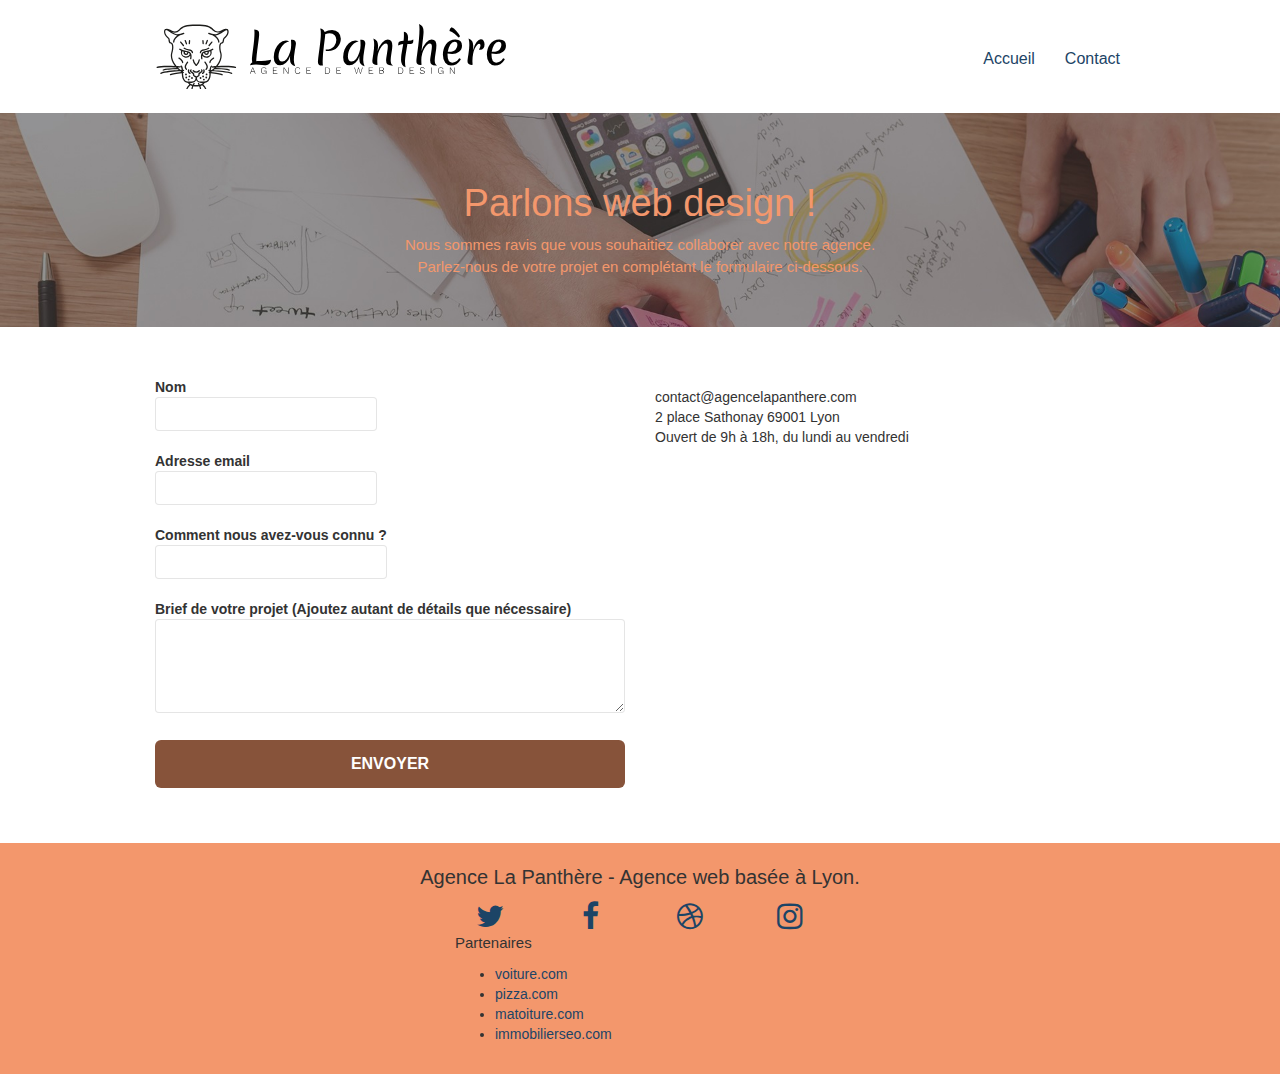
==== commit afa7622c: "Modification html, adress, et rectification erreur code validateur html css" ====
--- a/page2.html
+++ b/page2.html
@@ -46,7 +46,7 @@
 
 					<a class="navbar-brand" href="index.html"><img src="img/agence-la-panthere-monochrome.svg"
 							alt="Logo de l'agence La Panthère" />
-						</a>
+					</a>
 
 					<button id="nav-toggler" type="button" class="ui-navbar-toggle navbar-toggle" data-toggle="collapse"
 						data-target=".navbar-1">
@@ -63,7 +63,7 @@
 						<li>
 							<a href="index.html">Accueil</a>
 						</li>
-					
+
 						<li>
 							<a href="page2.html">Contact</a>
 						</li>
@@ -88,7 +88,8 @@
 
 	<section class="bloc bg-dots-bg bg-repeat bgc-atomic-tangerine d-bloc1 bloc-bg-texture texture-paper" id="bloc-6">
 
-		<img class="image-bannière1" src="./img/agence-la-panthere.jpg" alt="image de présentation de l'agence La Panthère qui développe un projet">
+		<img class="image-bannière1" src="./img/agence-la-panthere.jpg"
+			alt="image de présentation de l'agence La Panthère qui développe un projet">
 		<div class="container bloc-lg">
 
 			<div class="row">
@@ -116,7 +117,7 @@
 
 	<!-- bloc-7 -->
 
-	<section class="bloc bgc-white l-bloc" id="bloc-7">
+	<div class="bloc bgc-white l-bloc" id="bloc-7">
 
 		<div class="container bloc-lg">
 
@@ -124,58 +125,59 @@
 
 				<div class="col-sm-6">
 
-					<form id="form_1" novalidate success-msg="Your message has been sent."
-						fail-msg="Sorry it seems that our mail server is not responding, Sorry for the inconvenience!">
+					<form id="form_1">
 
 						<div class="form-group">
 
-							<label for="Nom">
+							<label for="name">
 
 								Nom
 								<input id="name" class="form-control" name="Nom" required />
 
 							</label>
 
-							
+
 
 						</div>
 
 						<div class="form-group">
 
-							<label for="adresse email">
+							<label for="email">
 
 								Adresse email
 								<input id="email" class="form-control" type="email" name="adresse email" required />
 
 							</label>
 
-							
+
 
 						</div>
 
 						<div class="form-group">
 
-							<label for="Comment nous avez-vous connu ?">
+							<label for="input_504">
 
 								Comment nous avez-vous connu ?
-								<input class="form-control" type="email" name="Comment nous avez-vous connu ?" required id="input_504" />
+								<input class="form-control" type="email" name="Comment nous avez-vous connu ?" required
+									id="input_504" />
 
 
 							</label>
 
-							
+
 						</div>
 
 						<div class="form-group">
-							
-							<label for="Brief de votre projet">
+
+							<label for="message">
 
 								Brief de votre projet (Ajoutez autant de détails que nécessaire)<br>
-								<textarea id="message" name="Brief de votre projet" class="form-control" rows="4" cols="50" required></textarea>
+								<textarea id="message" name="Brief de votre projet" class="form-control" rows="4"
+									cols="50" required></textarea>
 
 							</label>
 
-							
+
 						</div>
 
 						<button class="bloc-button btn btn-lg btn-block cta-hero btn-atomic-tangerine" type="submit">
@@ -189,8 +191,11 @@
 				<div class="col-sm-6">
 
 					<p>
-						contact@agencelapanthere.com<br>2 place Sathonay 69001 Lyon<br>Ouvert de 9h à 18h, du lundi
-						au vendredi<br>
+						<address>
+							contact@agencelapanthere.com<br>
+							2 place Sathonay 69001 Lyon<br>
+							Ouvert de 9h à 18h, du lundi au vendredi<br>
+						</address>
 					</p>
 
 				</div>
@@ -199,13 +204,9 @@
 
 		</div>
 
-	</section>
+	</div>
 
 	<!-- bloc-7 END -->
-
-	<!-- ScrollToTop Button -->
-
-	<!-- ScrollToTop Button END-->
 
 	<!-- (((( Main END )))) -->
 
@@ -230,7 +231,8 @@
 						<div class="col-sm-3">
 
 							<div class="text-center">
-								<a class="social" href="index.html" aria-label="lien twitter"><span class="fa fa-twitter icon-md"></span></a>
+								<a class="social" href="index.html" aria-label="lien twitter"><span
+										class="fa fa-twitter icon-md"></span></a>
 							</div>
 
 						</div>
@@ -238,7 +240,8 @@
 						<div class="col-sm-3">
 
 							<div class="text-center">
-								<a class="social" href="index.html" aria-label="lien facebook"><span class="fa fa-facebook icon-md"></span></a>
+								<a class="social" href="index.html" aria-label="lien facebook"><span
+										class="fa fa-facebook icon-md"></span></a>
 							</div>
 
 						</div>
@@ -246,7 +249,8 @@
 						<div class="col-sm-3">
 
 							<div class="text-center">
-								<a class="social" href="index.html" aria-label="lien dribbble"><span class="fa fa-dribbble icon-md"></span></a>
+								<a class="social" href="index.html" aria-label="lien dribbble"><span
+										class="fa fa-dribbble icon-md"></span></a>
 							</div>
 
 						</div>
@@ -254,7 +258,8 @@
 						<div class="col-sm-3">
 
 							<div class="text-center">
-								<a class="social" href="index.html" aria-label="lien instagram"><span class="fa fa-instagram icon-md"></span></a>
+								<a class="social" href="index.html" aria-label="lien instagram"><span
+										class="fa fa-instagram icon-md"></span></a>
 							</div>
 
 						</div>
@@ -282,6 +287,8 @@
 
 			</div>
 
+		</div>
+
 	</footer>
 
 	<!-- bloc-8 END -->
--- a/css/style.css
+++ b/css/style.css
@@ -66,16 +66,6 @@
     margin-top: 80px;
 }
 
-.row-no-gutters {
-    margin-right: 0;
-    margin-left: 0;
-}
-
-.row.row-no-gutters>[class^="col-"],
-.row.row-no-gutters>[class*=" col-"] {
-    padding-right: 0;
-    padding-left: 0;
-}
 
 .navbar {
     margin-bottom: 0;
@@ -263,15 +253,6 @@
     box-shadow: none;
 }
 
-
-.scrollToTop span {
-    margin-top: 6px;
-}
-
-.showScrollTop {
-    font-size: 14px;
-    opacity: 1;
-}
 
 a[data-lightbox] {
     position: relative;
@@ -525,6 +506,7 @@
 
 
 .bgc-atomic-tangerine {
+    
     background-color: #F3976C;
 }
 
@@ -570,6 +552,9 @@
    
 
 }
+
+
+
 
 
 @media (max-width: 767px) {
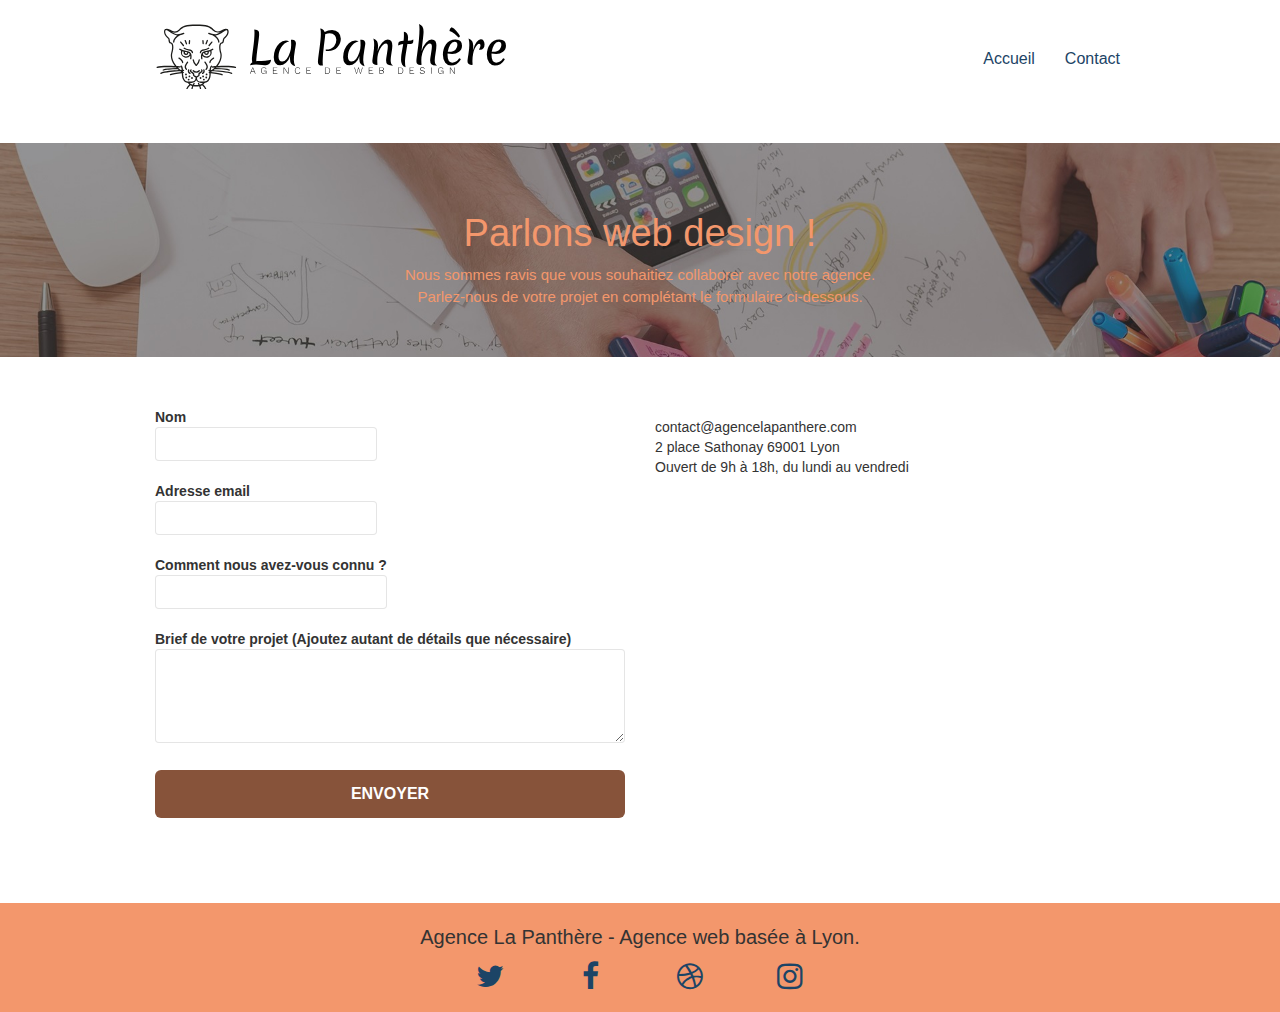
==== commit 7f0617ae: "dernières modifs optimisation" ====
--- a/page2.html
+++ b/page2.html
@@ -264,23 +264,6 @@
 
 						</div>
 
-						<div class="row">
-
-							<div class="col-sm-4">
-
-								<p>Partenaires</p>
-
-								<ul>
-									<li><a href="voiture.com">voiture.com</a></li>
-									<li><a href="pizza.com">pizza.com</a></li>
-									<li><a href="matoiture.com">matoiture.com</a></li>
-									<li><a href="immobilierseo.com">immobilierseo.com</a></li>
-								</ul>
-
-							</div>
-
-						</div>
-
 					</div>
 
 				</div>
--- a/css/style.css
+++ b/css/style.css
@@ -117,7 +117,6 @@
     background-color: rgba(0, 0, 0, .5);
     width: 26px;
 }
-
 
 .nav-invert .navbar-header,
 .nav-invert .navbar-brand {
@@ -316,7 +315,7 @@
     position: absolute;
     top: 20px;
     right: 20px;
-    z-index: 20;
+    z-index: 3;
     background: rgba(0, 0, 0, .5);
     border: none;
     line-height: 30px;
@@ -375,6 +374,18 @@
 
 }
 
+.titre-realisation {
+
+    font-size: 1.2em;
+    font-weight: 600;
+
+}
+
+.titre-domaine {
+
+    font-size: 1.3em;
+    font-weight: 500;
+}
 .container {
     max-width: 1000px;
 }
@@ -424,6 +435,8 @@
 
 }
 
+
+
 .tight-width-whitespace {
     max-width: 600px;
     margin: auto auto auto auto;
@@ -508,6 +521,7 @@
 .bgc-atomic-tangerine {
     
     background-color: #F3976C;
+    margin-top: 30px;
 }
 
 
